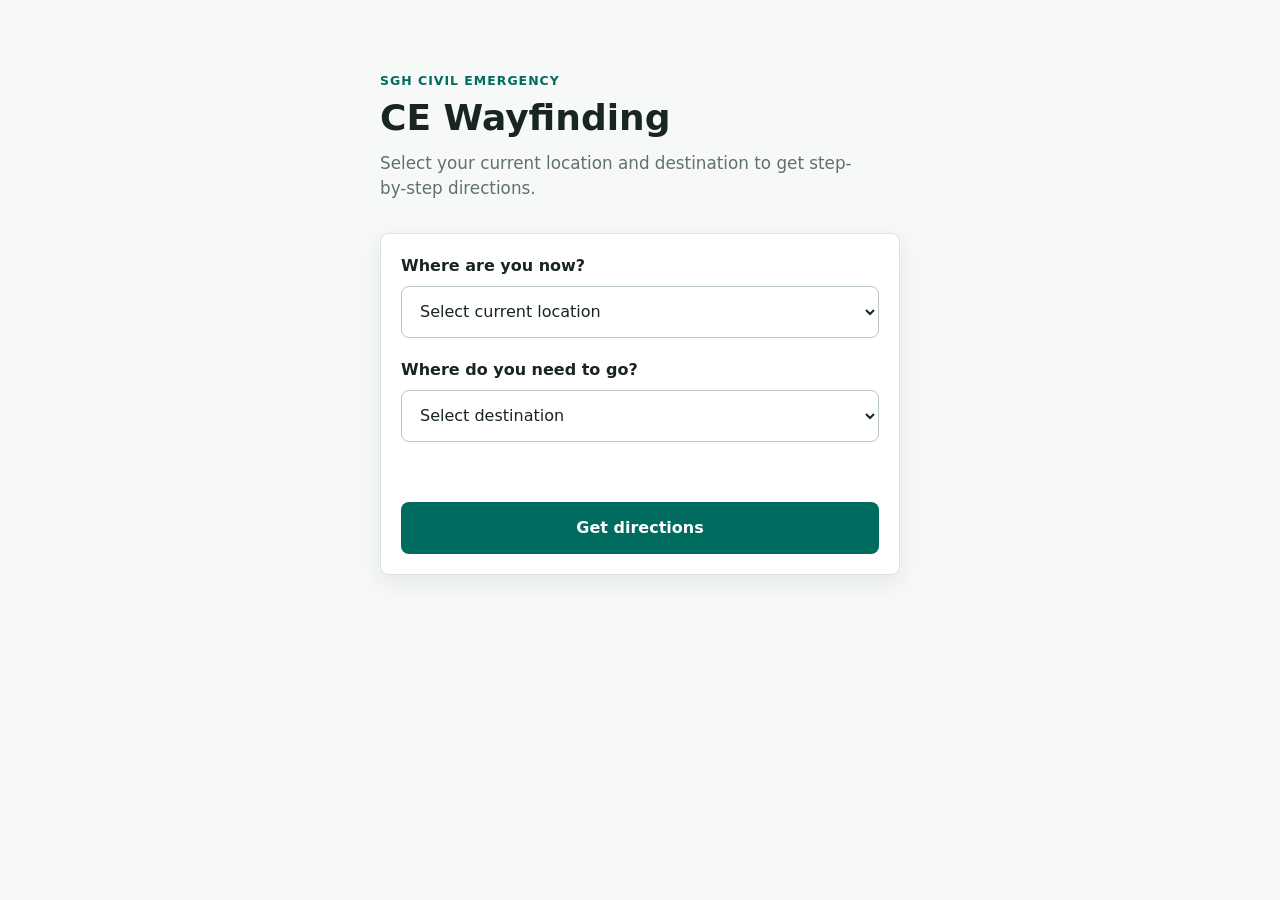
==== index.html @ 10fa6478 "Add files via upload" ====
<!doctype html>
<html lang="en">
  <head>
    <meta charset="utf-8">
    <meta name="viewport" content="width=device-width, initial-scale=1">
    <title>CE Wayfinding</title>
    <link rel="stylesheet" href="styles.css">
  </head>
  <body>
    <main class="app-shell landing-page">
      <header class="page-header">
        <p class="eyebrow">SGH Civil Emergency</p>
        <h1>CE Wayfinding</h1>
        <p>Select your current location and destination to get step-by-step directions.</p>
      </header>

      <form class="route-form" id="routeForm" novalidate>
        <div class="field-group">
          <label for="startLocation">Where are you now?</label>
          <select id="startLocation" name="startLocation" required>
            <option value="">Select current location</option>
            <option value="mot">Major Operating Theatre (MOT)</option>
            <option value="ward76">Ward 76</option>
            <option value="soch">SOC H</option>
          </select>
          <div class="selection-preview" id="startPreview" hidden>
            <img id="startPreviewImage" src="" alt="">
            <div>
              <span>Selected starting point</span>
              <strong id="startPreviewName"></strong>
            </div>
          </div>
        </div>

        <div class="field-group">
          <label for="destination">Where do you need to go?</label>
          <select id="destination" name="destination" required>
            <option value="">Select destination</option>
            <option value="academia">Academia Auditorium</option>
          </select>
          <div class="selection-preview" id="destinationPreview" hidden>
            <img id="destinationPreviewImage" src="" alt="">
            <div>
              <span>Selected destination</span>
              <strong id="destinationPreviewName"></strong>
            </div>
          </div>
        </div>

        <p class="form-message" id="formMessage" role="alert"></p>

        <button class="button primary-button" type="submit">Get directions</button>
      </form>
    </main>

    <script src="script.js"></script>
  </body>
</html>
---- styles.css ----
:root {
  color-scheme: light;
  --bg: #f7f9f8;
  --surface: #ffffff;
  --surface-soft: #eef5f2;
  --text: #182522;
  --muted: #5f716b;
  --border: #d8e2de;
  --primary: #006b5f;
  --primary-dark: #00534a;
  --accent: #c2472f;
  --shadow: 0 8px 24px rgba(15, 36, 31, 0.08);
}

* {
  box-sizing: border-box;
}

html {
  min-height: 100%;
  background: var(--bg);
}

body {
  min-height: 100%;
  margin: 0;
  color: var(--text);
  font-family: system-ui, -apple-system, BlinkMacSystemFont, "Segoe UI", sans-serif;
  font-size: 16px;
  line-height: 1.5;
}

a {
  color: inherit;
}

.app-shell {
  width: 100%;
  max-width: 560px;
  min-height: 100vh;
  margin: 0 auto;
  padding: 20px 16px 32px;
}

.landing-page {
  display: flex;
  flex-direction: column;
  justify-content: center;
  gap: 28px;
}

.page-header,
.route-header {
  margin-bottom: 4px;
}

.eyebrow {
  margin: 0 0 8px;
  color: var(--primary);
  font-size: 0.78rem;
  font-weight: 800;
  letter-spacing: 0.08em;
  text-transform: uppercase;
}

h1,
h2,
h3,
p {
  overflow-wrap: anywhere;
}

h1 {
  margin: 0;
  font-size: 2.25rem;
  line-height: 1.05;
}

.page-header p:last-child {
  max-width: 30rem;
  margin: 14px 0 0;
  color: var(--muted);
  font-size: 1.05rem;
}

.route-form,
.summary-card,
.step-card,
.lost-card,
.arrival-card {
  border: 1px solid var(--border);
  border-radius: 8px;
  background: var(--surface);
  box-shadow: var(--shadow);
}

.route-form {
  display: grid;
  gap: 20px;
  padding: 20px;
}

.field-group {
  display: grid;
  gap: 8px;
}

label {
  font-weight: 750;
}

select {
  width: 100%;
  min-height: 52px;
  border: 1px solid #b9c8c3;
  border-radius: 8px;
  background: var(--surface);
  color: var(--text);
  font: inherit;
  padding: 0 42px 0 14px;
}

select:focus,
.button:focus-visible,
.change-route:focus-visible {
  outline: 3px solid rgba(0, 107, 95, 0.25);
  outline-offset: 2px;
}

.form-message {
  min-height: 1.5em;
  margin: -4px 0 0;
  color: var(--accent);
  font-weight: 700;
}

.selection-preview {
  display: grid;
  grid-template-columns: 92px 1fr;
  align-items: center;
  gap: 12px;
  margin-top: 4px;
  border: 1px solid var(--border);
  border-radius: 8px;
  background: var(--surface-soft);
  padding: 10px;
}

.selection-preview[hidden] {
  display: none;
}

.selection-preview img {
  width: 92px;
  aspect-ratio: 4 / 3;
  border: 1px solid var(--border);
  border-radius: 8px;
  object-fit: cover;
  background: #e6eeea;
}

.selection-preview span {
  display: block;
  color: var(--muted);
  font-size: 0.84rem;
  font-weight: 750;
}

.selection-preview strong {
  display: block;
  margin-top: 2px;
  line-height: 1.25;
}

.button {
  display: inline-flex;
  align-items: center;
  justify-content: center;
  min-height: 52px;
  width: 100%;
  border: 0;
  border-radius: 8px;
  padding: 14px 18px;
  font: inherit;
  font-weight: 800;
  text-align: center;
  text-decoration: none;
  cursor: pointer;
}

.primary-button {
  background: var(--primary);
  color: #ffffff;
}

.primary-button:active {
  background: var(--primary-dark);
}

.secondary-button {
  border: 1px solid var(--primary);
  background: #ffffff;
  color: var(--primary);
}

.route-page {
  padding-bottom: 40px;
}

.route-header {
  display: flex;
  align-items: flex-start;
  justify-content: space-between;
  gap: 16px;
  padding-bottom: 18px;
}

.route-header h1 {
  font-size: 1.7rem;
}

.change-route {
  min-width: max-content;
  border: 1px solid var(--border);
  border-radius: 8px;
  background: var(--surface);
  padding: 10px 12px;
  color: var(--primary);
  font-size: 0.94rem;
  font-weight: 800;
  text-decoration: none;
}

.summary-card {
  padding: 18px;
}

.summary-card h2 {
  margin: 0 0 18px;
  font-size: 1.35rem;
  line-height: 1.2;
}

.summary-grid {
  display: grid;
  gap: 12px;
}

.summary-grid div {
  border-left: 4px solid var(--primary);
  padding-left: 12px;
}

.summary-grid span {
  display: block;
  color: var(--muted);
  font-size: 0.9rem;
  font-weight: 700;
}

.summary-grid strong {
  display: block;
  margin-top: 2px;
  font-size: 1.05rem;
}

.route-meta {
  margin: 18px 0 0;
  border-top: 1px solid var(--border);
  padding-top: 14px;
  color: var(--muted);
  font-weight: 700;
}

.steps-list {
  position: relative;
  display: grid;
  gap: 18px;
  margin: 22px 0;
  padding-left: 12px;
}

.steps-list::before {
  content: "";
  position: absolute;
  top: 16px;
  bottom: 16px;
  left: 0;
  width: 3px;
  border-radius: 999px;
  background: var(--border);
}

.step-card {
  position: relative;
  padding: 18px;
}

.step-card::before {
  content: "";
  position: absolute;
  top: 22px;
  left: -18px;
  width: 13px;
  height: 13px;
  border: 3px solid var(--surface);
  border-radius: 999px;
  background: var(--primary);
  box-shadow: 0 0 0 1px var(--primary);
}

.step-marker {
  display: inline-flex;
  align-items: center;
  min-height: 32px;
  border-radius: 999px;
  background: var(--surface-soft);
  padding: 5px 10px;
  color: var(--primary);
  font-size: 0.88rem;
  font-weight: 850;
}

.step-card h3 {
  margin: 14px 0 8px;
  font-size: 1.35rem;
  line-height: 1.2;
}

.step-card p {
  margin: 0 0 12px;
  color: var(--muted);
}

.step-card .landmark {
  margin-bottom: 14px;
  color: var(--text);
  font-weight: 800;
}

.step-card img {
  display: block;
  width: 100%;
  height: auto;
  aspect-ratio: 4 / 3;
  border: 1px solid var(--border);
  border-radius: 8px;
  object-fit: cover;
  background: #e6eeea;
}

.lost-card,
.arrival-card {
  padding: 20px;
  margin-top: 18px;
}

.lost-card {
  background: #fffdf8;
}

.lost-card h2,
.arrival-card h2 {
  margin: 0 0 8px;
  font-size: 1.35rem;
}

.lost-card p,
.arrival-card p {
  margin: 0 0 16px;
  color: var(--muted);
}

.arrival-card {
  border-color: rgba(0, 107, 95, 0.28);
  background: var(--surface-soft);
  text-align: center;
}

.arrival-card p:first-child {
  margin-bottom: 6px;
  color: var(--primary);
  font-weight: 850;
  text-transform: uppercase;
  letter-spacing: 0.06em;
  font-size: 0.82rem;
}

.arrival-card img {
  display: block;
  width: 100%;
  height: auto;
  aspect-ratio: 4 / 3;
  border: 1px solid var(--border);
  border-radius: 8px;
  object-fit: cover;
  margin: 0 0 16px;
  background: #e6eeea;
}

.arrival-card .button {
  margin-top: 4px;
}

@media (min-width: 620px) {
  .app-shell {
    padding: 32px 20px 48px;
  }

  .landing-page {
    justify-content: flex-start;
    padding-top: 72px;
  }
}
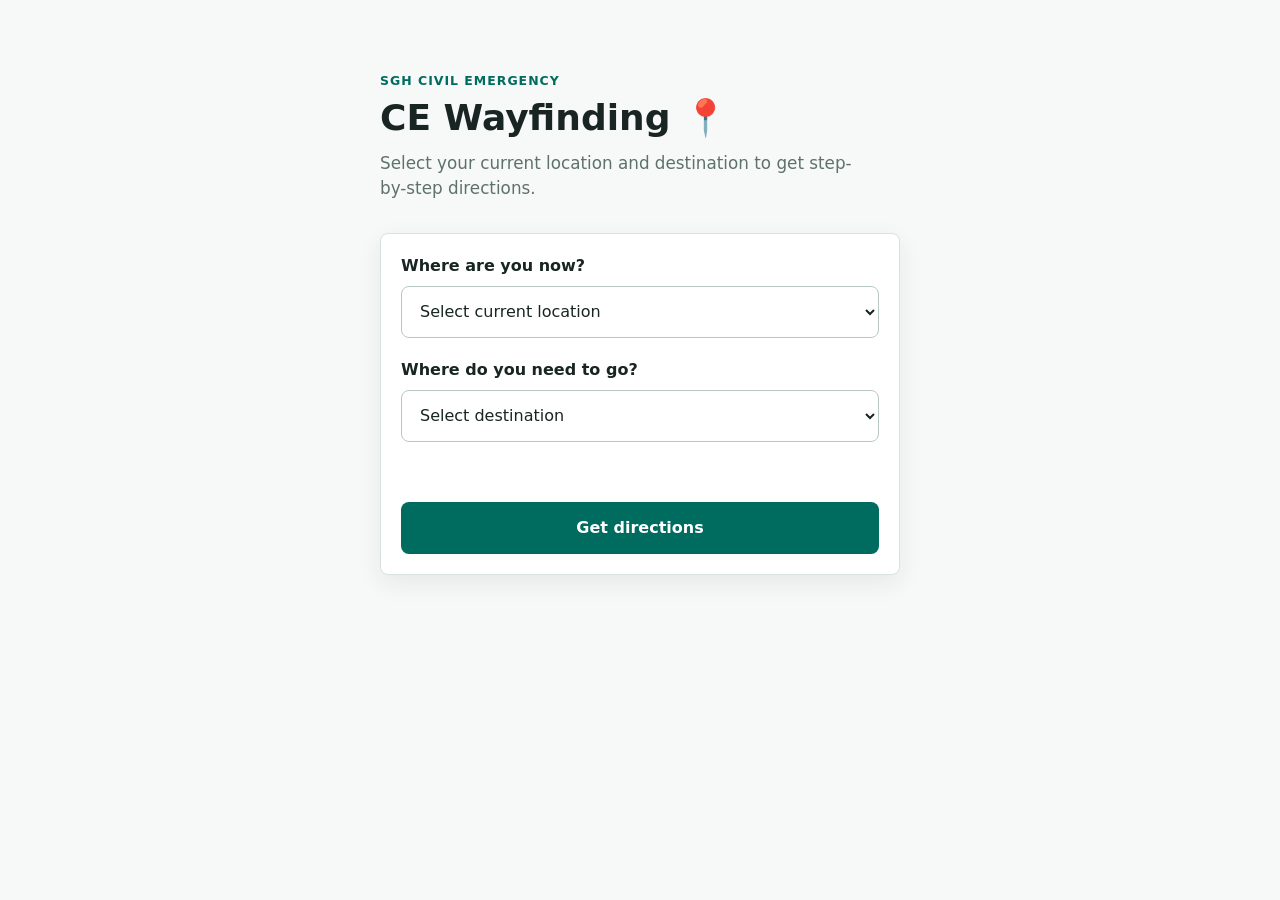
==== commit 1a727668: "Update index.html testing" ====
--- a/index.html
+++ b/index.html
@@ -10,7 +10,7 @@
     <main class="app-shell landing-page">
       <header class="page-header">
         <p class="eyebrow">SGH Civil Emergency</p>
-        <h1>CE Wayfinding</h1>
+        <h1>CE Wayfinding 📍</h1>
         <p>Select your current location and destination to get step-by-step directions.</p>
       </header>
 
